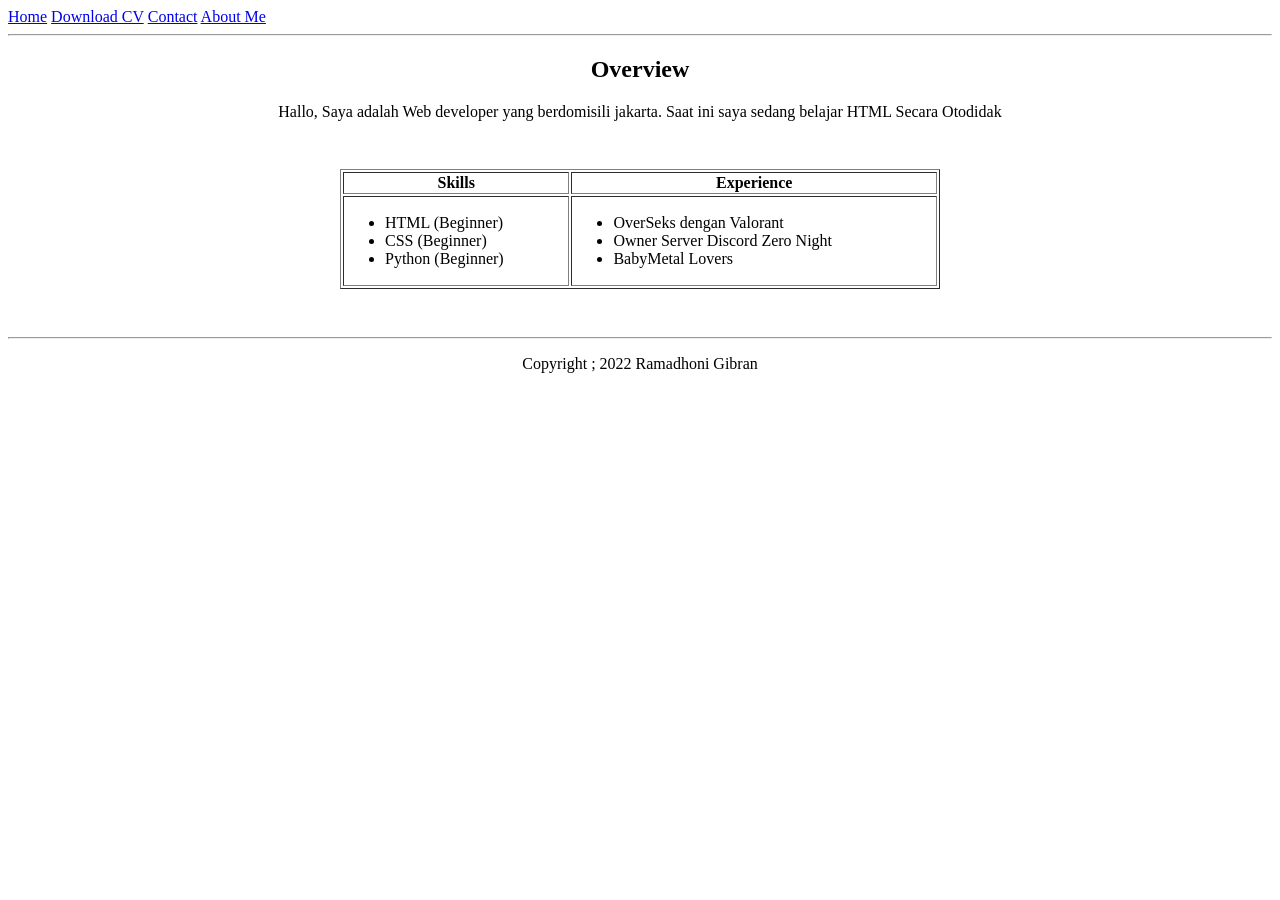
==== index.html @ beb8012e "Website Project" ====
<!DOCTYPE html>
<html lang="en">

<head>
    <meta charset="UTF-8">
    <meta name="viewport" content="width=device-width, initial-scale=1.0">
    <title>Ramadhoni Gibran Website</title>
</head>

<body>
    <nav>
        <a href="index.html">Home</a>
        <a href="cv-ramdhon1.pdf">Download CV</a>
        <a href="contact.html">Contact</a>
        <a href="about.html">About Me</a>
    </nav>

<hr />

<article style="text-align: center;">
    <h2>Overview</h2>
    <p>
        Hallo, Saya adalah Web developer yang berdomisili jakarta. Saat ini saya sedang belajar HTML Secara Otodidak
    </p>
</article>

<div style="max-width: 600px; margin: 3em auto">
    <table border="1" width="100%">
        <thead>
            <tr>
                <th>Skills</th>
                <th>Experience</th>
            </tr>
        </thead>
        <tbody>
            <tr>
                <td>
                    <ul>
                        <li>HTML (Beginner)</li>
                        <li>CSS (Beginner)</li>
                        <li>Python (Beginner)</li>
                    </ul>
                </td>
                <td>
                    <ul>
                        <li>OverSeks dengan Valorant</li>
                        <li>Owner Server Discord Zero Night</li>
                        <li>BabyMetal Lovers</li>
                    </ul>
                </td>
            </tr>
        </tbody>
    </table>
</div>

<hr>
<footer style="text-align:center;">
    <p>Copyright ; 2022 Ramadhoni Gibran</p>
</footer>

</body>
</html>
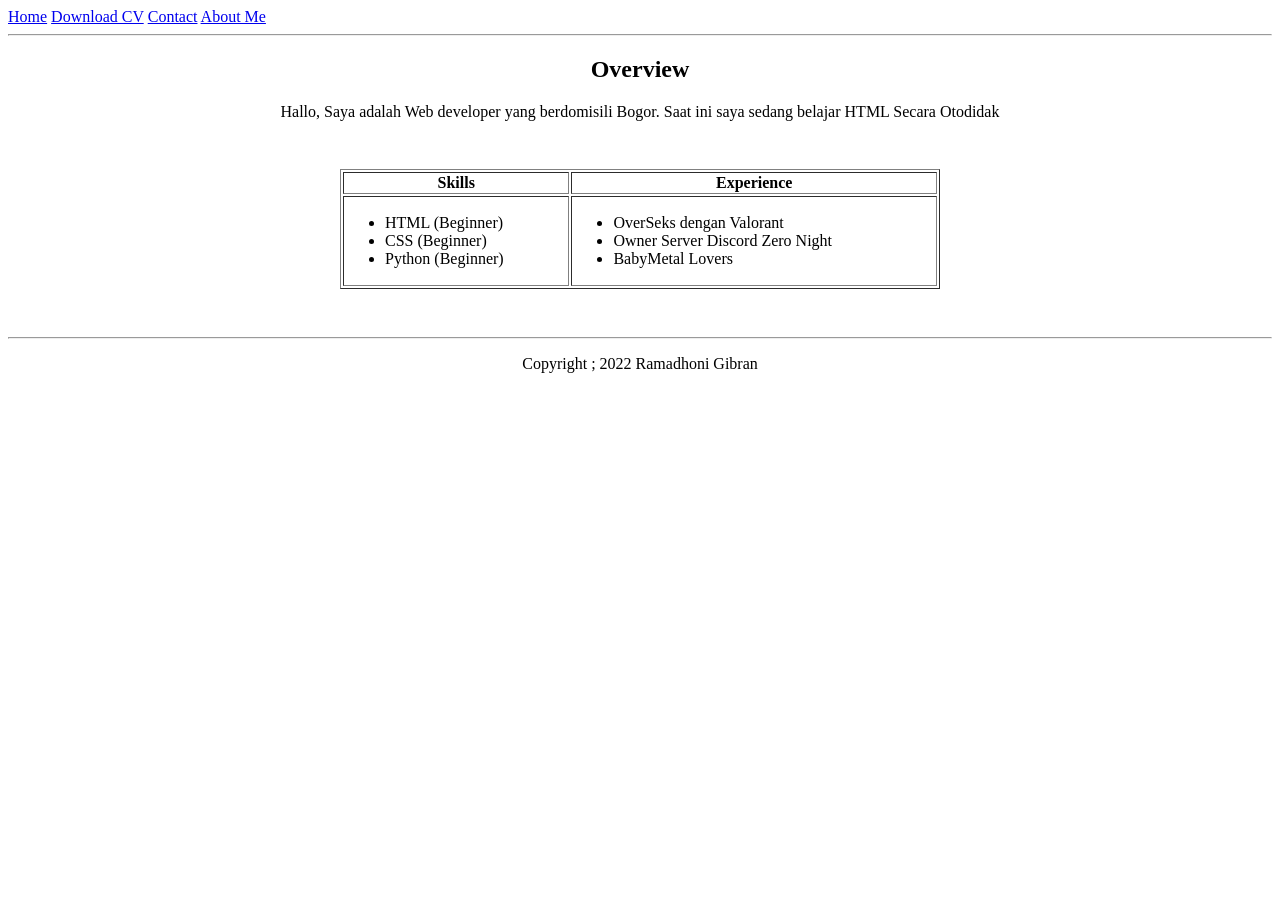
==== commit c38e17be: "Update index.html" ====
--- a/index.html
+++ b/index.html
@@ -20,7 +20,7 @@
 <article style="text-align: center;">
     <h2>Overview</h2>
     <p>
-        Hallo, Saya adalah Web developer yang berdomisili jakarta. Saat ini saya sedang belajar HTML Secara Otodidak
+        Hallo, Saya adalah Web developer yang berdomisili Bogor. Saat ini saya sedang belajar HTML Secara Otodidak
     </p>
 </article>
 
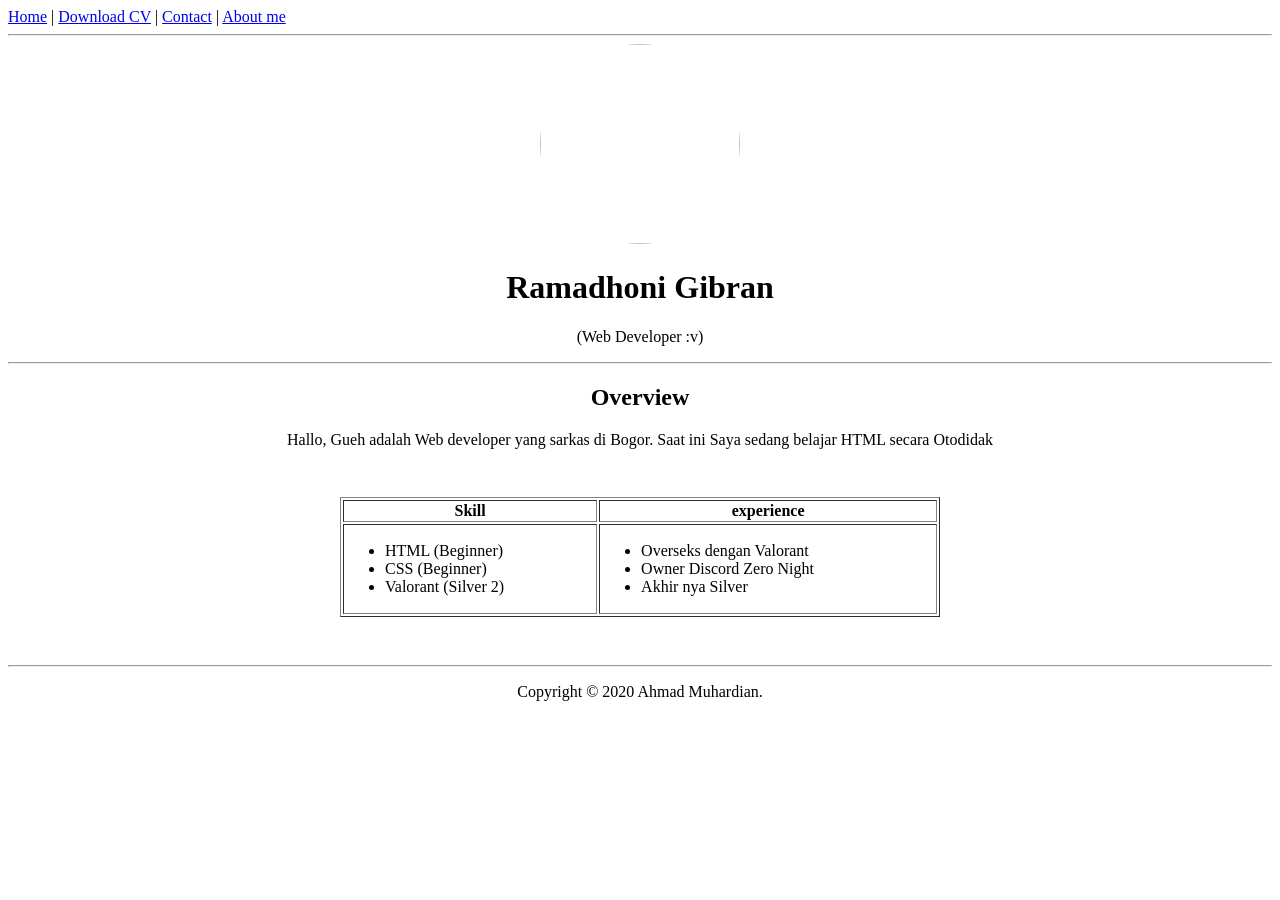
==== commit 1385549c: "Update index.html" ====
--- a/index.html
+++ b/index.html
@@ -4,59 +4,67 @@
 <head>
     <meta charset="UTF-8">
     <meta name="viewport" content="width=device-width, initial-scale=1.0">
-    <title>Ramadhoni Gibran Website</title>
+    <title>Website - Ramdhon1</title>
 </head>
 
 <body>
     <nav>
-        <a href="index.html">Home</a>
-        <a href="cv-ramdhon1.pdf">Download CV</a>
-        <a href="contact.html">Contact</a>
-        <a href="about.html">About Me</a>
+        <a href="index.html">Home</a> |
+        <a href="cv-dian.pdf">Download CV</a> |
+        <a href="contact.html">Contact</a> |
+        <a href="about.html">About me</a>
     </nav>
 
-<hr />
+    <hr />
 
-<article style="text-align: center;">
-    <h2>Overview</h2>
-    <p>
-        Hallo, Saya adalah Web developer yang berdomisili Bogor. Saat ini saya sedang belajar HTML Secara Otodidak
-    </p>
-</article>
+    <header style="text-align: center;">
+        <img src="image/Suzuka.jpg" width="200" height="200" style="border-radius: 50%;"/>
+        <h1>Ramadhoni Gibran</h1>
+        <p>(Web Developer :v)</p>
+    </header>
 
-<div style="max-width: 600px; margin: 3em auto">
-    <table border="1" width="100%">
-        <thead>
-            <tr>
-                <th>Skills</th>
-                <th>Experience</th>
-            </tr>
-        </thead>
-        <tbody>
-            <tr>
-                <td>
-                    <ul>
-                        <li>HTML (Beginner)</li>
-                        <li>CSS (Beginner)</li>
-                        <li>Python (Beginner)</li>
-                    </ul>
-                </td>
-                <td>
-                    <ul>
-                        <li>OverSeks dengan Valorant</li>
-                        <li>Owner Server Discord Zero Night</li>
-                        <li>BabyMetal Lovers</li>
-                    </ul>
-                </td>
-            </tr>
-        </tbody>
-    </table>
-</div>
+    <hr />
 
-<hr>
-<footer style="text-align:center;">
-    <p>Copyright ; 2022 Ramadhoni Gibran</p>
-</footer>
+    <article style="text-align: center;">
+        <h2>Overview</h2>
+        <p>
+            Hallo, Gueh adalah Web developer yang sarkas di Bogor.
+            Saat ini Saya sedang belajar HTML secara Otodidak
+        </p>
+    </article>
 
+    <div style="max-width: 600px; margin: 3em auto">
+        <table border="1" width="100%">
+            <thead>
+                <tr>
+                    <th>Skill</th>
+                    <th>experience</th>
+                </tr>
+            </thead>
+            <tbody>
+                <tr>
+                    <td>
+                        <ul>
+                            <li>HTML (Beginner)</li>
+                            <li>CSS (Beginner)</li>
+                            <li>Valorant (Silver 2)</li>
+                        </ul>
+                    </td>
+                    <td>
+                        <ul>
+                            <li>Overseks dengan Valorant</li>
+                            <li>Owner Discord Zero Night</li>
+                            <li>Akhir nya Silver</li>
+                        </ul>
+                    </td>
+                </tr>
+            </tbody>
+        </table>
+    </div>
+
+    <hr>
+    <footer style="text-align: center;">
+        <p>Copyright &copy; 2020 Ahmad Muhardian.</p>
+    </footer>
 </body>
 </html>
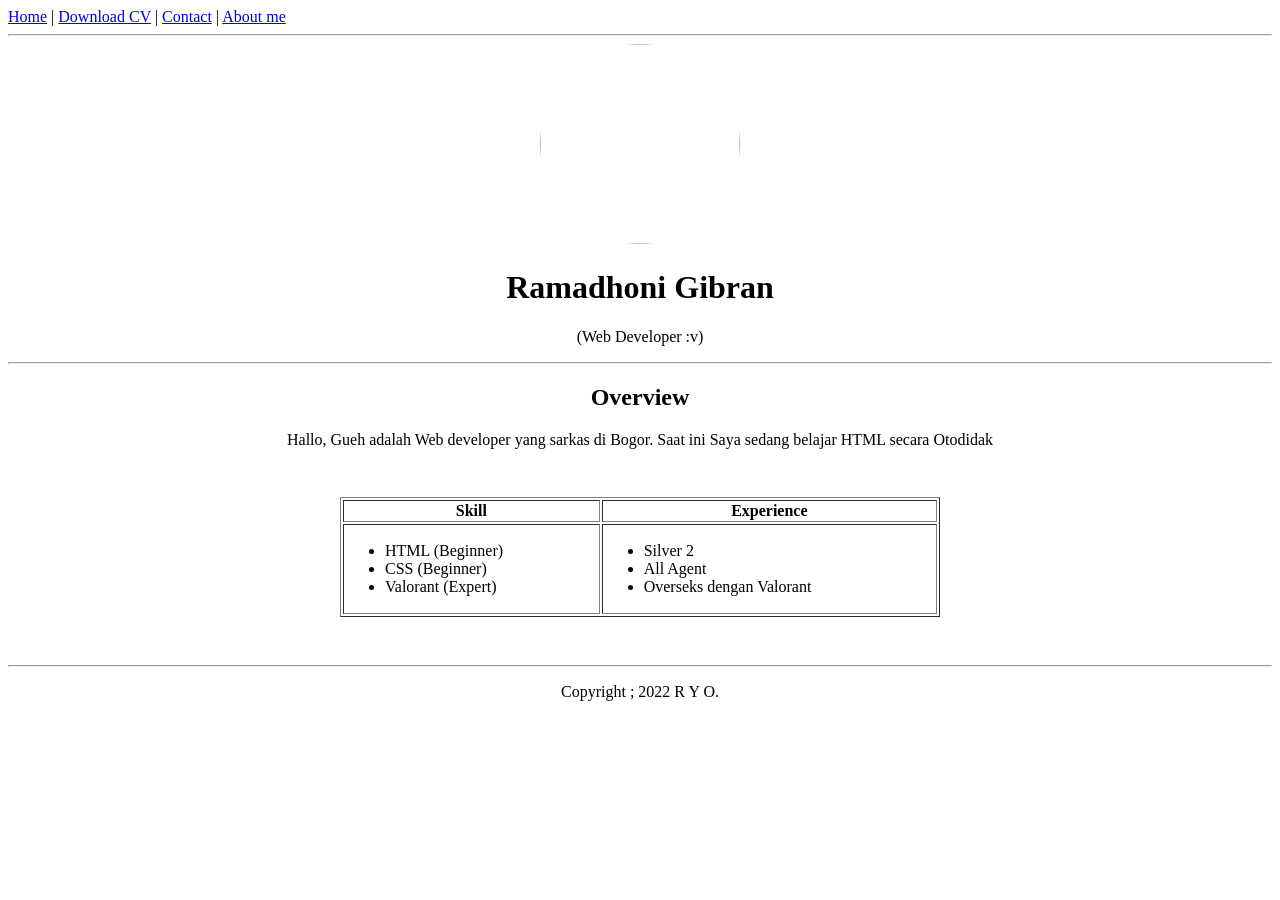
==== commit e5536cb3: "Create index.html" ====
--- a/index.html
+++ b/index.html
@@ -38,7 +38,7 @@
             <thead>
                 <tr>
                     <th>Skill</th>
-                    <th>experience</th>
+                    <th>Experience</th>
                 </tr>
             </thead>
             <tbody>
@@ -47,14 +47,14 @@
                         <ul>
                             <li>HTML (Beginner)</li>
                             <li>CSS (Beginner)</li>
-                            <li>Valorant (Silver 2)</li>
+                            <li>Valorant (Expert)</li>
                         </ul>
                     </td>
                     <td>
                         <ul>
+                            <li>Silver 2</li>
+                            <li>All Agent</li>
                             <li>Overseks dengan Valorant</li>
-                            <li>Owner Discord Zero Night</li>
-                            <li>Akhir nya Silver</li>
                         </ul>
                     </td>
                 </tr>
@@ -64,7 +64,7 @@
 
     <hr>
     <footer style="text-align: center;">
-        <p>Copyright &copy; 2020 Ahmad Muhardian.</p>
+        <p>Copyright ; 2022 R Y O.</p>
     </footer>
 </body>
 </html>
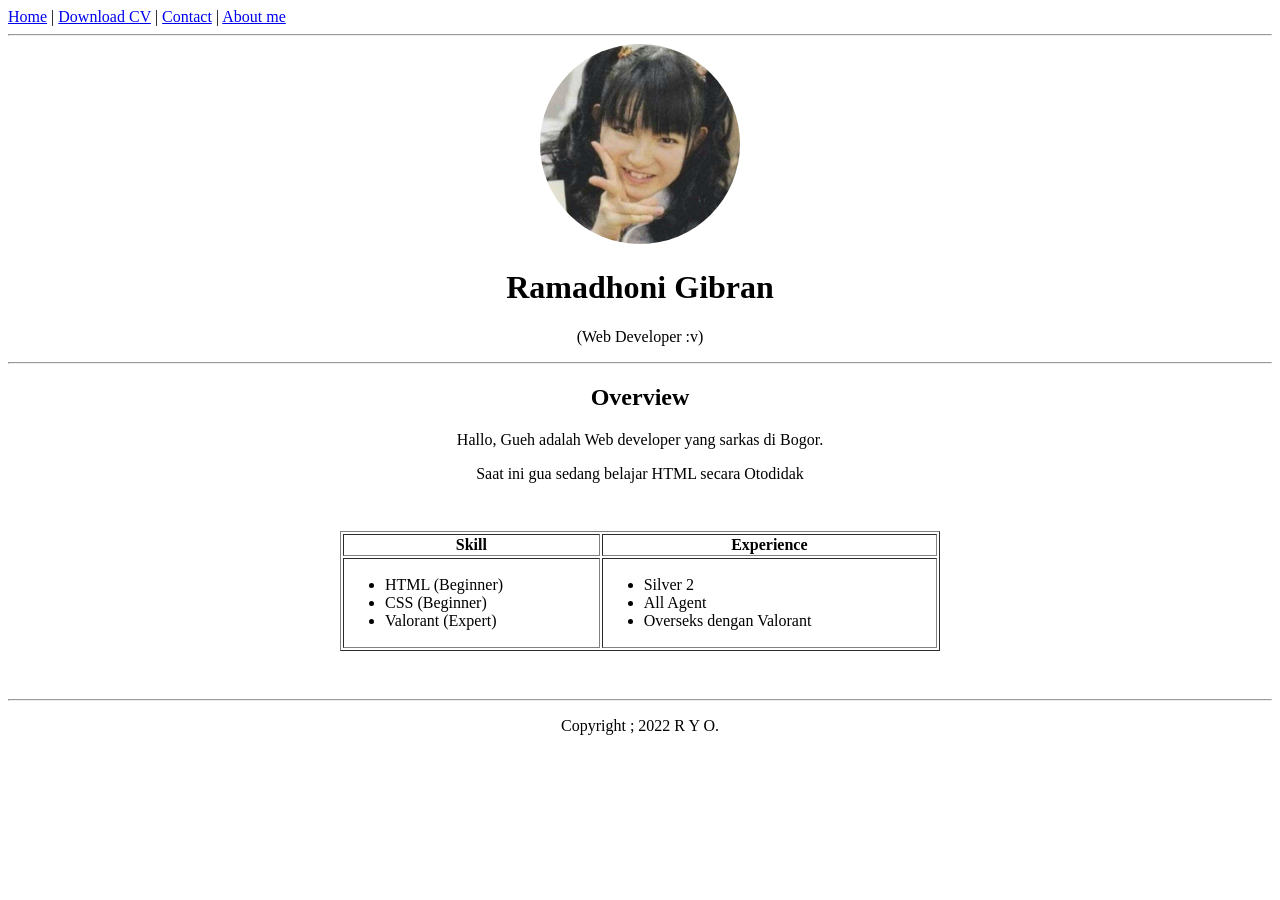
==== commit 34b67eac: "Add files via upload" ====
--- a/index.html
+++ b/index.html
@@ -1,70 +1,75 @@
-<!DOCTYPE html>
-<html lang="en">
-
-<head>
-    <meta charset="UTF-8">
-    <meta name="viewport" content="width=device-width, initial-scale=1.0">
-    <title>Website - Ramdhon1</title>
-</head>
-
-<body>
-    <nav>
-        <a href="index.html">Home</a> |
-        <a href="cv-dian.pdf">Download CV</a> |
-        <a href="contact.html">Contact</a> |
-        <a href="about.html">About me</a>
-    </nav>
-
-    <hr />
-
-    <header style="text-align: center;">
-        <img src="image/Suzuka.jpg" width="200" height="200" style="border-radius: 50%;"/>
-        <h1>Ramadhoni Gibran</h1>
-        <p>(Web Developer :v)</p>
-    </header>
-
-    <hr />
-
-    <article style="text-align: center;">
-        <h2>Overview</h2>
-        <p>
-            Hallo, Gueh adalah Web developer yang sarkas di Bogor.
-            Saat ini Saya sedang belajar HTML secara Otodidak
-        </p>
-    </article>
-
-    <div style="max-width: 600px; margin: 3em auto">
-        <table border="1" width="100%">
-            <thead>
-                <tr>
-                    <th>Skill</th>
-                    <th>Experience</th>
-                </tr>
-            </thead>
-            <tbody>
-                <tr>
-                    <td>
-                        <ul>
-                            <li>HTML (Beginner)</li>
-                            <li>CSS (Beginner)</li>
-                            <li>Valorant (Expert)</li>
-                        </ul>
-                    </td>
-                    <td>
-                        <ul>
-                            <li>Silver 2</li>
-                            <li>All Agent</li>
-                            <li>Overseks dengan Valorant</li>
-                        </ul>
-                    </td>
-                </tr>
-            </tbody>
-        </table>
-    </div>
-
-    <hr>
-    <footer style="text-align: center;">
-        <p>Copyright ; 2022 R Y O.</p>
-    </footer>
-</body>
-</html>
+<!DOCTYPE html>
+<html lang="en">
+
+<head>
+    <meta charset="UTF-8">
+    <meta name="viewport" content="width=device-width, initial-scale=1.0">
+    <title>Website - Ramdhon1</title>
+
+    <link rel="shortcut icon" href="favicon.ico" type="image/x-icon">
+    <link rel="icon" href="favicon.ico" type="image/x-icon">
+</head>
+
+<body>
+    <nav>
+        <a href="index.html">Home</a> |
+        <a href="cv-dian.pdf">Download CV</a> |
+        <a href="contact.html">Contact</a> |
+        <a href="about.html">About me</a>
+    </nav>
+
+    <hr />
+
+    <header style="text-align: center;">
+        <img src="image/Suzuka.jpg" width="200" height="200" style="border-radius: 50%;"/>
+        <h1>Ramadhoni Gibran</h1>
+        <p>(Web Developer :v)</p>
+    </header>
+
+    <hr />
+
+    <article style="text-align: center;">
+        <h2>Overview</h2>
+        <p>
+            Hallo, Gueh adalah Web developer yang sarkas di Bogor.
+        </p>
+        <p>
+            Saat ini gua sedang belajar HTML secara Otodidak
+        </p>
+    </article>
+
+    <div style="max-width: 600px; margin: 3em auto">
+        <table border="1" width="100%">
+            <thead>
+                <tr>
+                    <th>Skill</th>
+                    <th>Experience</th>
+                </tr>
+            </thead>
+            <tbody>
+                <tr>
+                    <td>
+                        <ul>
+                            <li>HTML (Beginner)</li>
+                            <li>CSS (Beginner)</li>
+                            <li>Valorant (Expert)</li>
+                        </ul>
+                    </td>
+                    <td>
+                        <ul>
+                            <li>Silver 2</li>
+                            <li>All Agent</li>
+                            <li>Overseks dengan Valorant</li>
+                        </ul>
+                    </td>
+                </tr>
+            </tbody>
+        </table>
+    </div>
+
+    <hr>
+    <footer style="text-align: center;">
+        <p>Copyright ; 2022 R Y O.</p>
+    </footer>
+</body>
+</html>
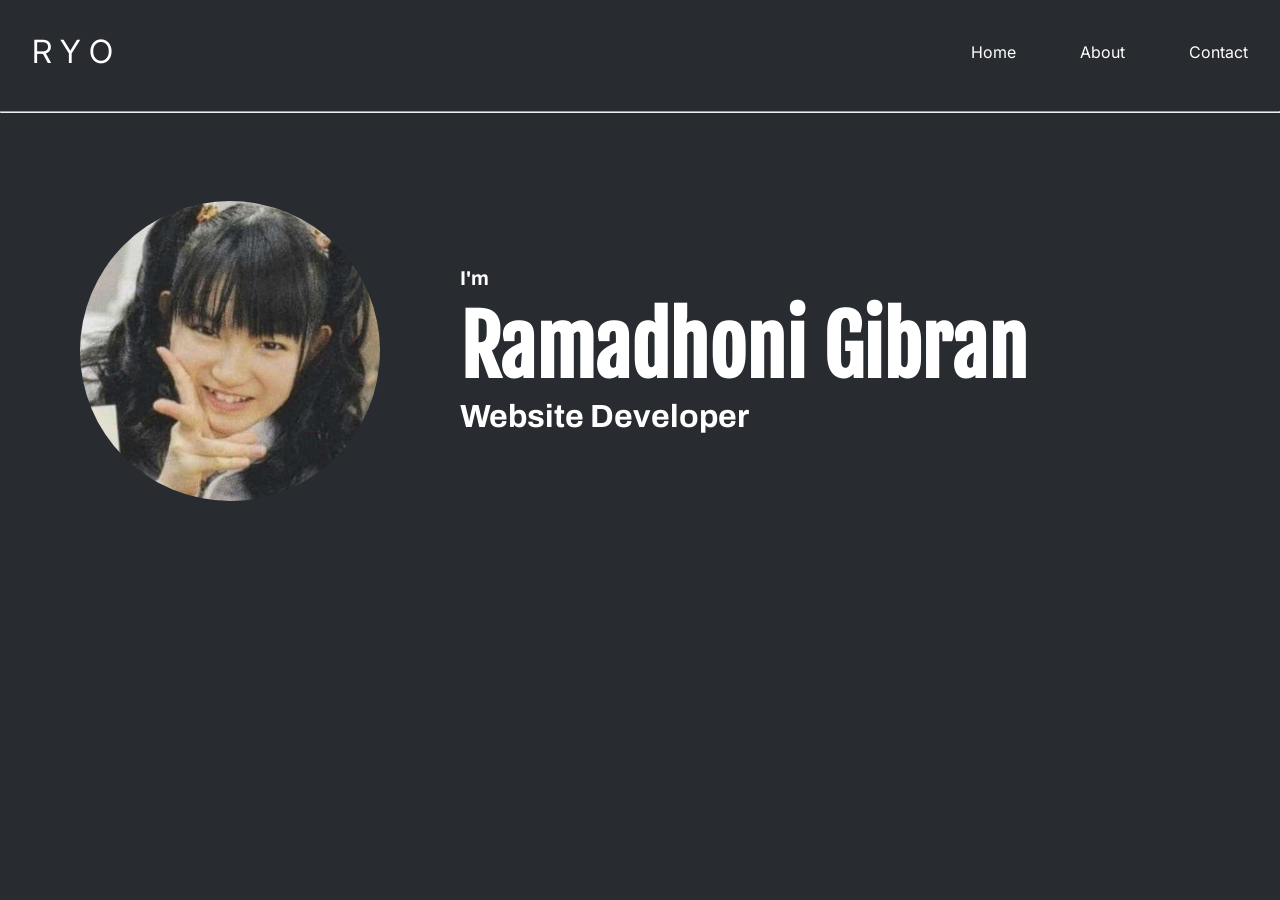
==== commit d6bf9960: "Add files via upload" ====
--- a/index.html
+++ b/index.html
@@ -1,75 +1,43 @@
 <!DOCTYPE html>
 <html lang="en">
+  <head>
+    <meta charset="utf-08">
+    <meta name="author" content="Ramadhoni G">
+    <meta name="viewport" content="width=device-width, initial-scale=1.0">
+    <title>Another Website</title>
+    <link rel="stylesheet" href="style.css">
+  </head>
 
-<head>
-    <meta charset="UTF-8">
-    <meta name="viewport" content="width=device-width, initial-scale=1.0">
-    <title>Website - Ramdhon1</title>
+  <body>
 
-    <link rel="shortcut icon" href="favicon.ico" type="image/x-icon">
-    <link rel="icon" href="favicon.ico" type="image/x-icon">
-</head>
-
-<body>
-    <nav>
-        <a href="index.html">Home</a> |
-        <a href="cv-dian.pdf">Download CV</a> |
-        <a href="contact.html">Contact</a> |
-        <a href="about.html">About me</a>
+    <!--Navbar-->
+    <nav class="navbar">
+      <div class="brand-title">R Y O</div>
+      <a href="#" class="toggle-button">
+        <span class="bar"></span>
+        <span class="bar"></span>
+        <span class="bar"></span>
+      </a>
+      <div class="navbar-links">
+        <ul>
+          <li><a href="#">Home</a></li>
+          <li><a href="#">About</a></li>
+          <li><a href="#">Contact</a></li>
+        </ul>
+      </div>
     </nav>
-
-    <hr />
-
-    <header style="text-align: center;">
-        <img src="image/Suzuka.jpg" width="200" height="200" style="border-radius: 50%;"/>
-        <h1>Ramadhoni Gibran</h1>
-        <p>(Web Developer :v)</p>
-    </header>
-
-    <hr />
-
-    <article style="text-align: center;">
-        <h2>Overview</h2>
-        <p>
-            Hallo, Gueh adalah Web developer yang sarkas di Bogor.
-        </p>
-        <p>
-            Saat ini gua sedang belajar HTML secara Otodidak
-        </p>
-    </article>
-
-    <div style="max-width: 600px; margin: 3em auto">
-        <table border="1" width="100%">
-            <thead>
-                <tr>
-                    <th>Skill</th>
-                    <th>Experience</th>
-                </tr>
-            </thead>
-            <tbody>
-                <tr>
-                    <td>
-                        <ul>
-                            <li>HTML (Beginner)</li>
-                            <li>CSS (Beginner)</li>
-                            <li>Valorant (Expert)</li>
-                        </ul>
-                    </td>
-                    <td>
-                        <ul>
-                            <li>Silver 2</li>
-                            <li>All Agent</li>
-                            <li>Overseks dengan Valorant</li>
-                        </ul>
-                    </td>
-                </tr>
-            </tbody>
-        </table>
-    </div>
+    <!--End Of Navbar-->
 
     <hr>
-    <footer style="text-align: center;">
-        <p>Copyright ; 2022 R Y O.</p>
-    </footer>
-</body>
+
+    <div class="center">
+      <img class="photo" src="image/Suzuka.jpg" alt="Suzuka" width="300" height="300">
+      <div class="short-info">
+        <h3 class="saya">I'm</h3>
+        <h1 class="name">Ramadhoni Gibran</h1>
+        <h2 class="desc">Website Developer</h2>
+      </div>
+    </div>
+  <script src="script.js"></script>
+  </body>
 </html>
--- a/style.css
+++ b/style.css
@@ -0,0 +1,141 @@
+@import url('https://fonts.googleapis.com/css2?family=Inter:wght@200&display=swap');
+@import url('https://fonts.googleapis.com/css2?family=Fjalla+One&display=swap');
+@import url('https://fonts.googleapis.com/css2?family=Archivo:wght@200&display=swap');
+
+* {
+    box-sizing: border-box;
+    background-color: #282b30;
+}
+
+body {
+    margin: 0;
+    padding: 0;
+}
+
+/*Navbar*/
+
+.navbar {
+    display: flex;
+    position: relative;
+    justify-content: space-between;
+    align-items: center;
+    font-family: 'Inter', sans-serif;
+    color: white;
+}
+
+.brand-title {
+    font-size: 2rem;
+    margin: 2rem;
+}
+
+.navbar-links {
+    height: 100%;
+}
+
+.navbar-links ul {
+    display: flex;
+    margin: 0;
+    padding: 0;
+}
+
+.navbar-links li {
+    list-style: none;
+}
+
+.navbar-links li a {
+    display: block;
+    text-decoration: none;
+    color: white;
+    padding: 2rem;
+}
+
+.navbar-links li a:hover {
+    color: red;
+}
+
+.toggle-button {
+    position: absolute;
+    top: 2.5rem;
+    right: 2rem;
+    display: none;
+    flex-direction: column;
+    justify-content: space-between;
+    width: 30px;
+    height: 21px;
+}
+
+.toggle-button .bar {
+    height: 3px;
+    width: 100%;
+    background-color: white;
+    border-radius: 10px;
+}
+
+@media (max-width: 700px) {
+    .navbar {
+        flex-direction: column;
+        align-items: flex-start;
+    }
+
+    .toggle-button {
+        display: flex;
+    }
+
+    .navbar-links {
+        display: none;
+        width: 100%;
+    }
+
+    .navbar-links ul {
+        width: 100%;
+        flex-direction: column;
+    }
+
+    .navbar-links ul li {
+        text-align: center;
+    }
+
+    .navbar-links ul li a {
+        padding: 1rem 1rem;
+    }
+
+    .navbar-links.active {
+        display: flex;
+    }
+}
+
+/*Navbar*/
+
+.center {
+    display: flex;
+    align-items: center;
+    line-height: 1rem;
+}
+
+.photo {
+    max-width: 100%;
+    height: auto;
+    border-radius: 50%;
+    margin: 5rem;
+}
+
+.short-info {
+    color: white;
+    display: block;
+    
+}
+
+.saya {
+    font-size: 20px;
+    font-family: 'Archivo', sans-serif;
+}
+
+.name {
+    font-size: 5rem;
+    font-family: 'Fjalla One', sans-serif;
+}
+
+.desc {
+    font-size: 2rem;
+    font-family: 'Archivo', sans-serif;
+}
